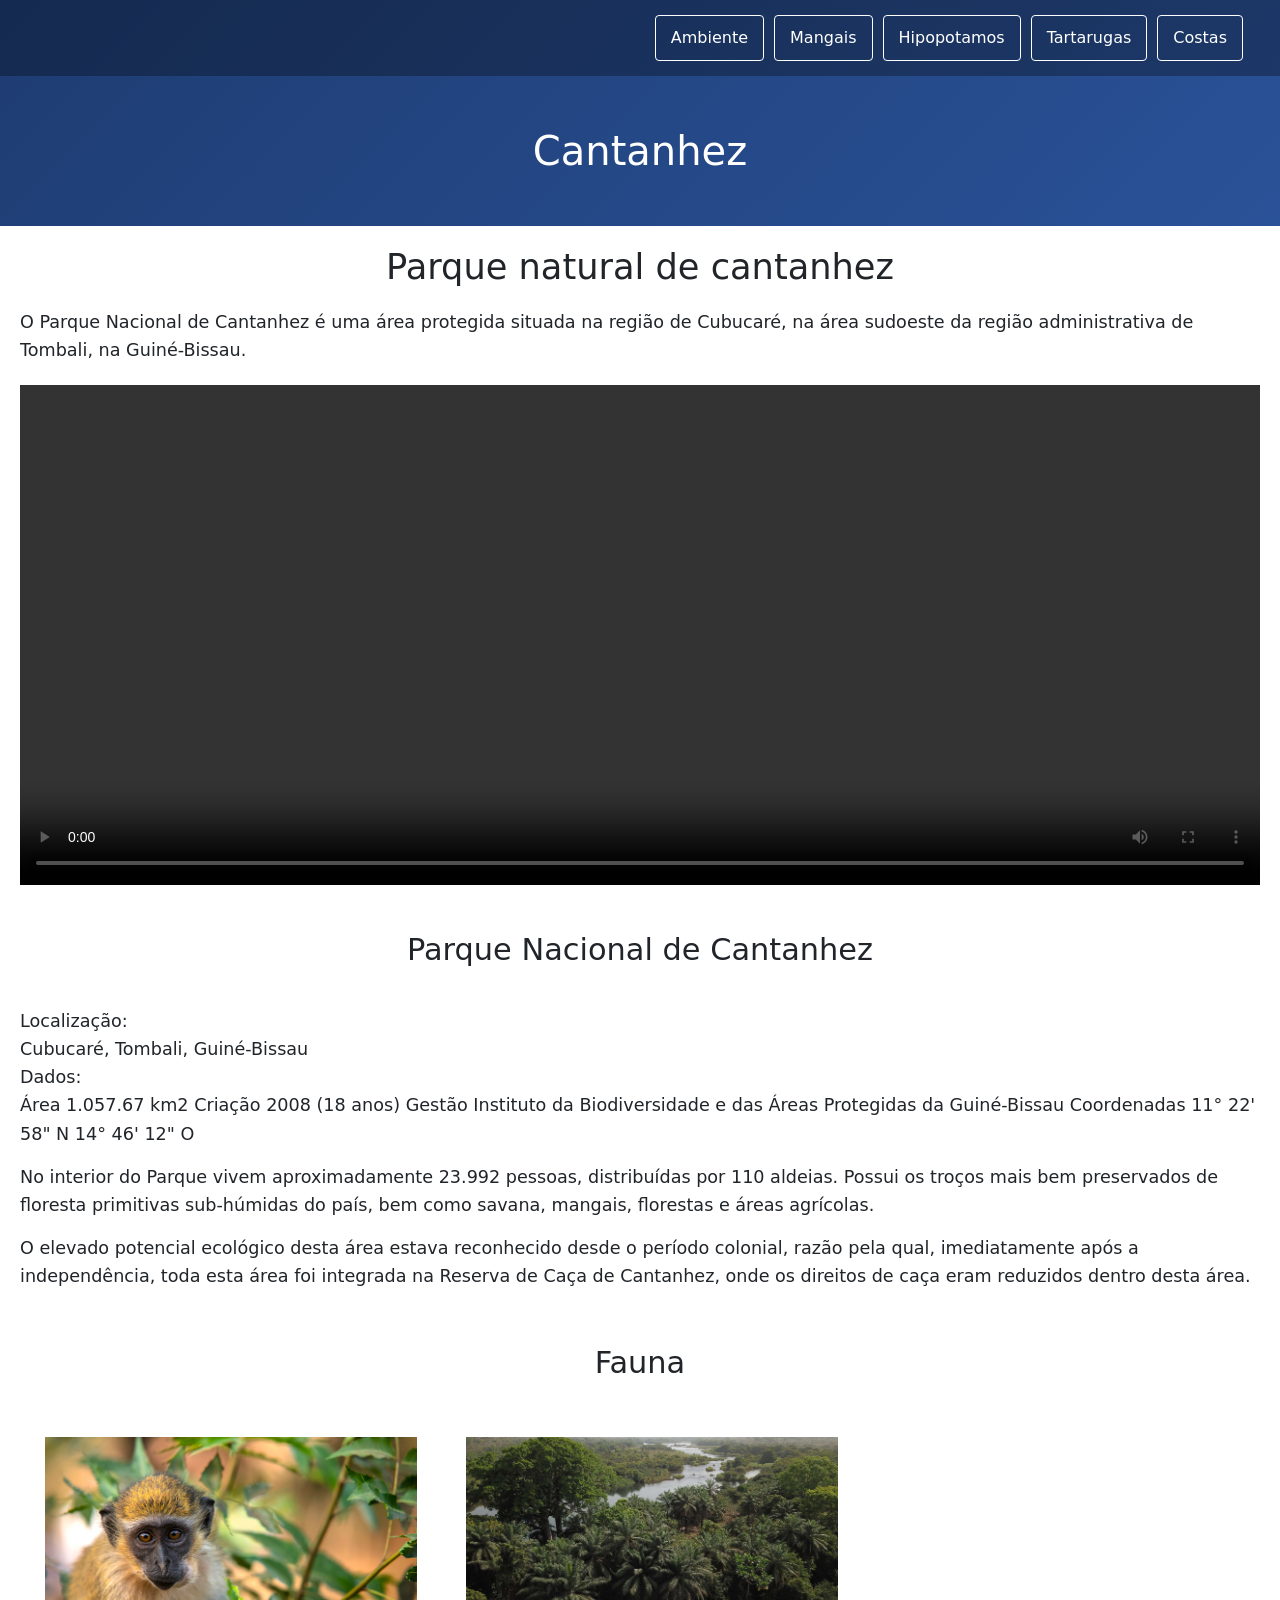
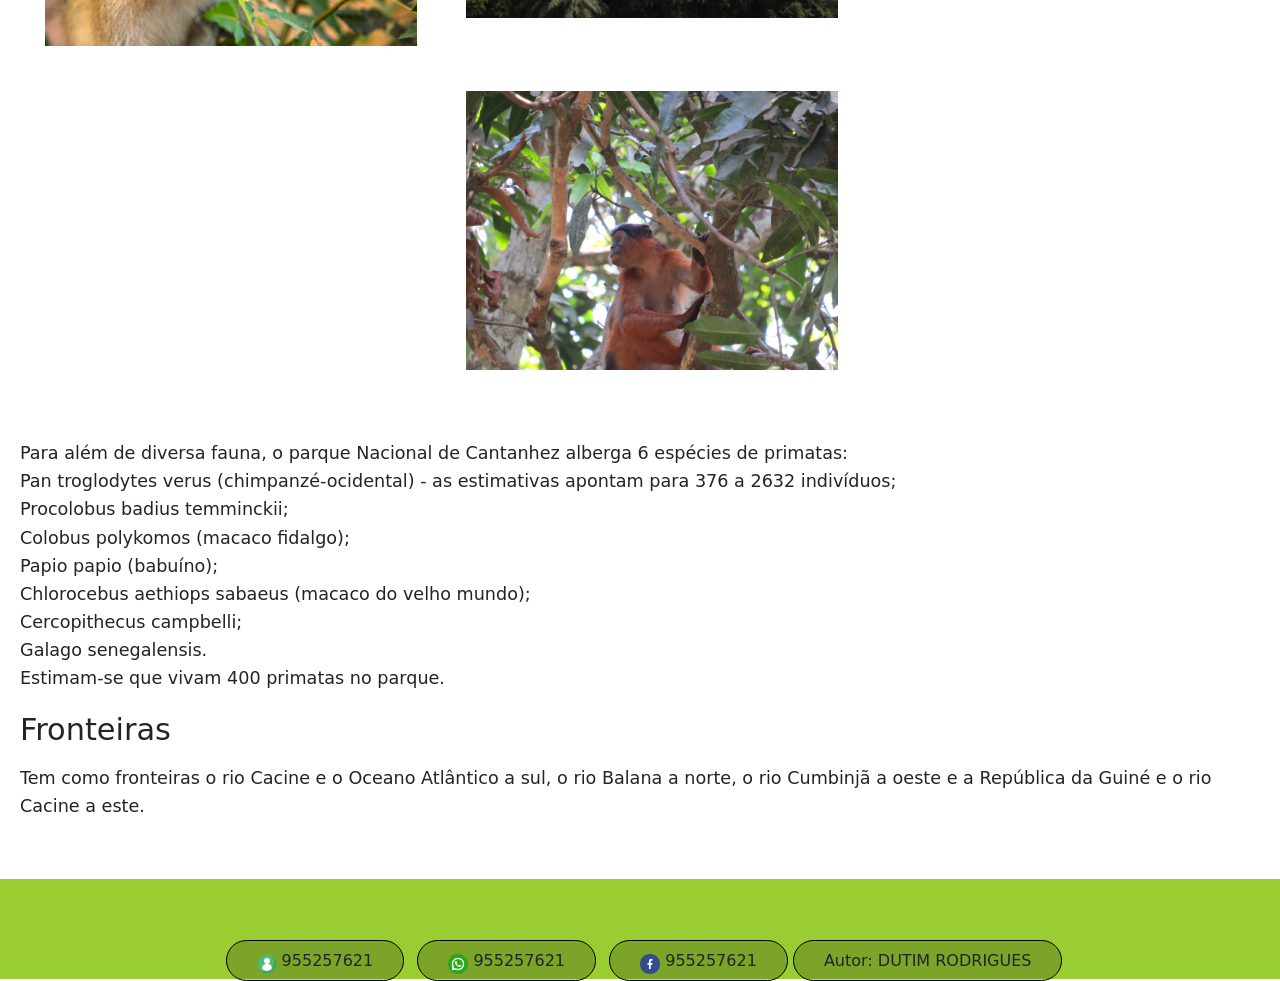
==== cantanhez.html @ fc721ebb "novo" ====
<!DOCTYPE html>
<html lang="pt-BR">
<head>
	<meta charset="utf-8">
	<meta name="viewport" content="width=device-width, initial-scale=1">
	<title>Parque Natural de Cantanhez</title>
	<link href="https://cdn.jsdelivr.net/npm/bootstrap@5.3.8/dist/css/bootstrap.min.css" rel="stylesheet" integrity="sha384-sRIl4kxILFvY47J16cr9ZwB07vP4J8+LH7qKQnuqkuIAvNWLzeN8tE5YBujZqJLB" crossorigin="anonymous">
	<link rel="stylesheet" type="text/css" href="CSS/cantanhez.css">
</head>
<body>
	<header class="top">
		<nav class="navbar navbar-expand-lg navbar-dark">
			<div class="container-fluid">
				<button class="navbar-toggler" type="button" data-bs-toggle="collapse" data-bs-target="#navbarNav" aria-controls="navbarNav" aria-expanded="false" aria-label="Toggle navigation">
					<span class="navbar-toggler-icon"></span>
				</button>
				<div class="collapse navbar-collapse" id="navbarNav">
					<ul class="navbar-nav ms-auto">
						<li class="nav-item"><a class="nav-link" href="index.html">Ambiente</a></li>
						<li class="nav-item"><a class="nav-link" href="mangais.html">Mangais</a></li>
						<li class="nav-item"><a class="nav-link" href="hipopotamo.html">Hipopotamos</a></li>
						<li class="nav-item"><a class="nav-link" href="tartaruga.html">Tartarugas</a></li>
						<li class="nav-item"><a class="nav-link" href="costas.html">Costas</a></li>
					</ul>
				</div>
			</div>
		</nav>
		<div class="header-content">
			<h2>Cantanhez</h2>
		</div>
	</header>
<div class="pri">
<h1>Parque natural de cantanhez</h1>
 <p>O Parque Nacional de Cantanhez é uma área protegida situada na região de Cubucaré, na área sudoeste da região administrativa de Tombali, na Guiné-Bissau.</p>

 <video controls autoplay width="100%" height="500px">
 	<source src="VID/flo1.mp4" type="video/mp4"> 
 </video>
</div>
<div class="du">
 <h2>Parque Nacional de Cantanhez</h2> <br>
<p>Localização:<br>
Cubucaré, Tombali,  Guiné-Bissau <br>
Dados:<br>
Área
1.057.67 km2
Criação
2008 (18 anos)
Gestão
Instituto da Biodiversidade e das Áreas Protegidas da Guiné-Bissau
Coordenadas
11° 22' 58" N 14° 46' 12" O</p>
<p>No interior do Parque vivem aproximadamente 23.992 pessoas, distribuídas por 110 aldeias.
Possui os troços mais bem preservados de floresta primitivas sub-húmidas do país, bem como savana, mangais, florestas e áreas agrícolas.</p>
<p>O elevado potencial ecológico desta área estava reconhecido desde o período colonial, razão pela qual, imediatamente após a independência, toda esta área foi integrada na Reserva de Caça de Cantanhez, onde os direitos de caça eram reduzidos dentro desta área.</p></div>

<section class="ju">
<h3>Fauna</h3>

<div class="mato">
<img src="IMG/canta1.jpg" width="400PX" height="200px"><br>
</div>

<div class="mato">
<img src="IMG/canta2.jpg" width="400PX" height="200px"><br>
</div>

<div class="mato">
<img src="IMG/canta3.jpg" width="400PX" height="200px"><br>
</div>
</section>

<section class="ota">

<p>Para além de diversa fauna, o parque Nacional de Cantanhez alberga 6 espécies de primatas:<br>
Pan troglodytes verus (chimpanzé-ocidental) - as estimativas apontam para 376 a 2632 indivíduos;<br>
Procolobus badius temminckii;<br>
Colobus polykomos (macaco fidalgo);<br>
Papio papio (babuíno);<br>
Chlorocebus aethiops sabaeus (macaco do velho mundo);<br>
Cercopithecus campbelli;<br>
Galago senegalensis. <br>
Estimam-se que vivam 400 primatas no parque.</p>
<h4>Fronteiras</h4>
<p>Tem como fronteiras o rio Cacine e o Oceano Atlântico a sul, o rio Balana a norte, o rio Cumbinjã a oeste e a República da Guiné e o rio Cacine a este.</p><br></section>

<section class="bot">
	<footer>			
		<a><img src="IMG/contato.png" width="20px" height="20px"> 955257621</a>
		<a><img src="IMG/whatsapp.png" width="20px" height="20px"> 955257621</a>
		<a><img src="IMG/facebook.png" width="20px" height="20px"> 955257621</a>
		<span>Autor: DUTIM RODRIGUES</span>
	</footer> 
</section>
	


















</body>
</html>
---- CSS/cantanhez.css ----
* {
	box-sizing: border-box;
}

html, body {
	margin: 0;
	padding: 0;
	width: 100%;
}

.top {
	background: linear-gradient(135deg, #1e3c72 0%, #2a5298 100%);
	color: white;
	padding: 0;
}

.navbar {
	background-color: rgba(0, 0, 0, 0.3) !important;
	padding: 10px 20px;
}

.nav-link {
	color: white !important;
	border: 1px solid white;
	padding: 10px 15px !important;
	margin: 5px;
	border-radius: 4px;
	transition: all 0.3s ease;
}

.nav-link:hover {
	background-color: white;
	color: #1e3c72 !important;
}

.header-content {
	display: flex;
	align-items: center;
	justify-content: center;
	padding: 40px 20px;
	text-align: center;
	min-height: 150px;
}

.header-content h2 {
	margin: 0;
	font-size: clamp(1.5rem, 5vw, 2.5rem);
}
 
.pri {
	padding: 20px;
}

.pri h1 {
	text-align: center;
	font-size: clamp(1.5rem, 5vw, 2.2rem);
	margin-bottom: 20px;
}

.pri p {
	font-size: clamp(0.9rem, 3vw, 1.1rem);
	line-height: 1.6;
	margin-bottom: 20px;
}

.pri video {
	width: 100%;
	height: auto;
	max-height: 500px;
}

.du {
	padding: 20px;
}

.du h2 {
	text-align: center;
	font-size: clamp(1.3rem, 4vw, 1.9rem);
	margin-bottom: 15px;
}

.du p {
	font-size: clamp(0.9rem, 3vw, 1.1rem);
	line-height: 1.6;
	margin-bottom: 15px;
}

.ju {
	padding: 20px;
	clear: both;
}

.ju h3 {
	font-size: clamp(1.3rem, 4vw, 1.9rem);
	text-align: center;
	margin-bottom: 30px;
}

.mato {
	width: 100%;
	margin-bottom: 20px;
}

.mato img {
	width: 100%;
	height: auto;
	display: block;
}

@media (min-width: 576px) {
	.mato {
		width: 48%;
		float: left;
		margin: 2%;
	}
}

@media (min-width: 992px) {
	.mato {
		width: 30%;
		float: left;
		margin: 2%;
	}
}
.ota {
	padding: 20px;
	clear: both;
}

.ota p {
	font-size: clamp(0.9rem, 3vw, 1.1rem);
	line-height: 1.6;
	margin-bottom: 15px;
}

.ota h4 {
	font-size: clamp(1.3rem, 4vw, 1.9rem);
	margin: 20px 0 15px 0;
}
.bot a{
	border: 1px solid black;
	background: rgba(0, 0, 0, 0.2);
	padding: 10px 30px;
	border-radius: 40px;
	margin-left: 8px;
}

.bot span{
	border: 1px solid black;
	background: rgba(0, 0, 0, 0.2);
	padding: 10px 30px;
	border-radius: 40px;
}

.bot img{
	margin-bottom: -5px;
}
.bot {
	background: yellowgreen;
	height: 100px;
	padding-top: 70px;
	text-align: center;
}
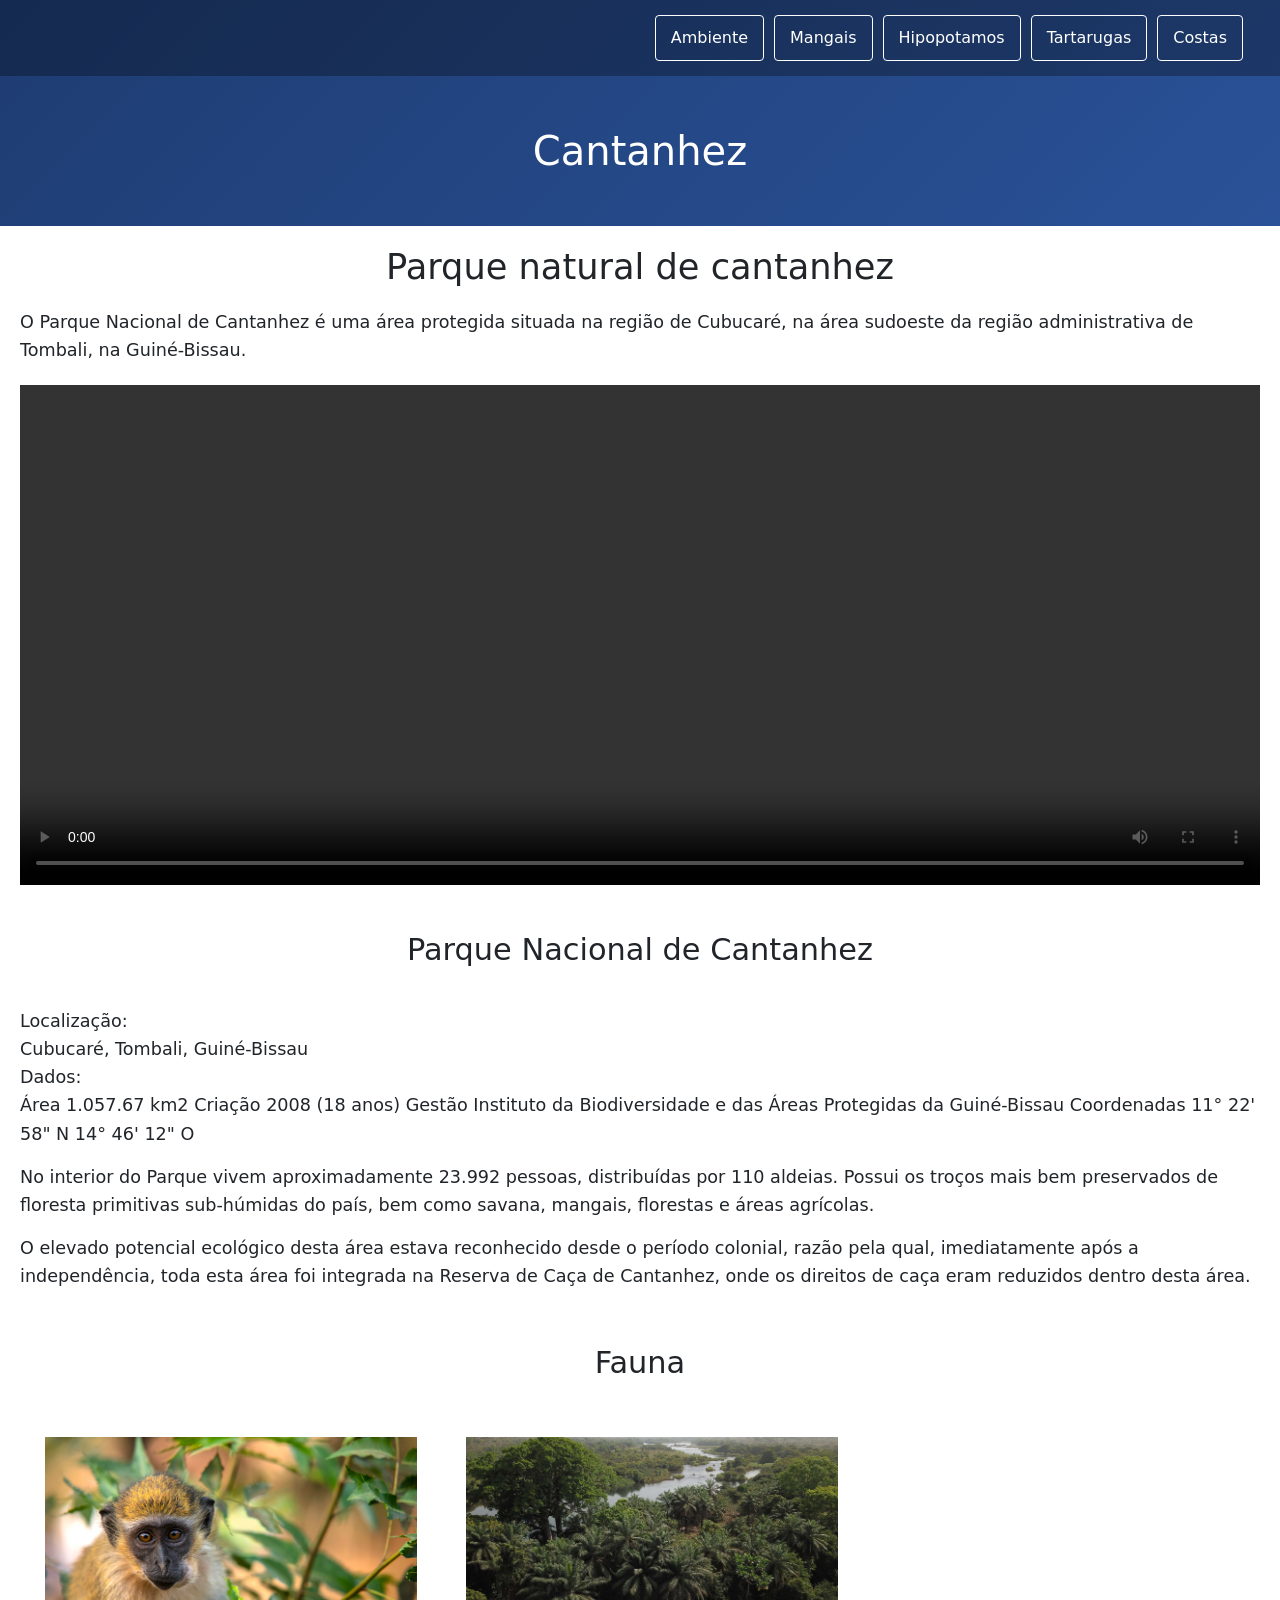
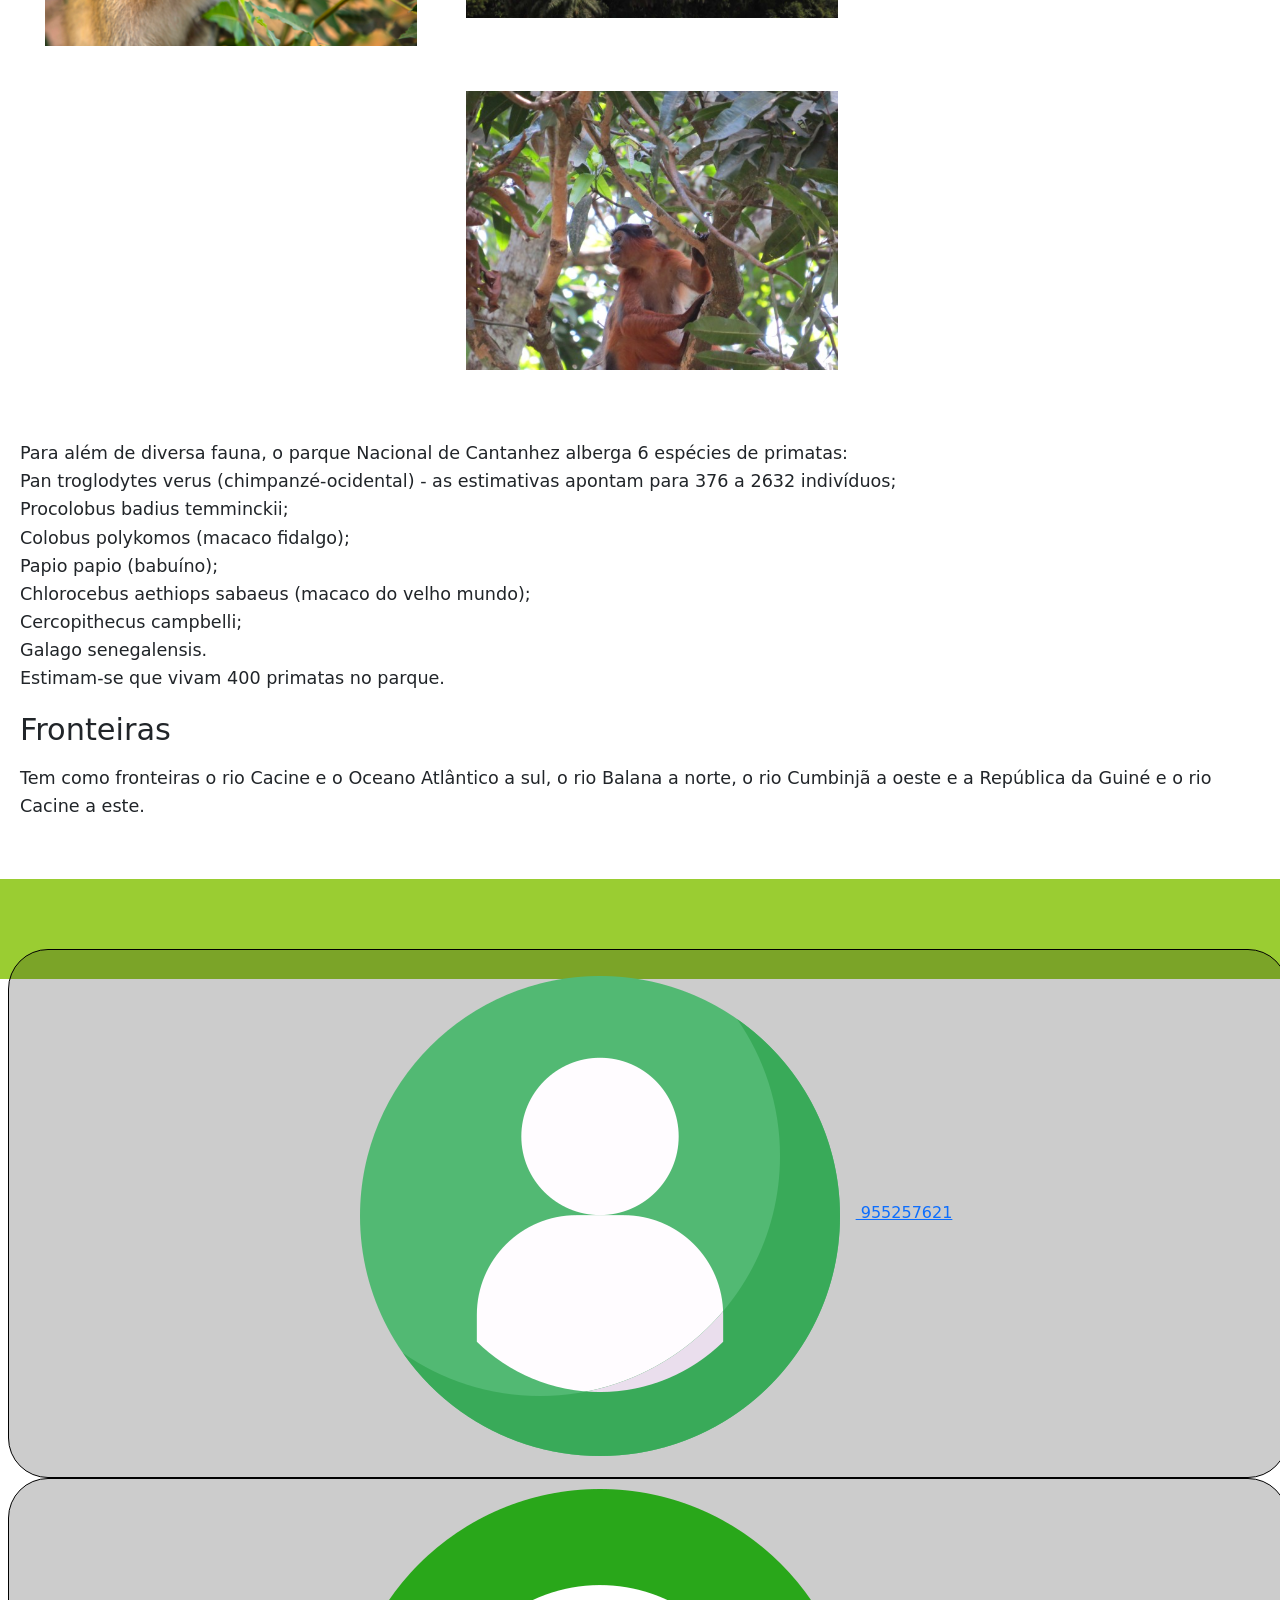
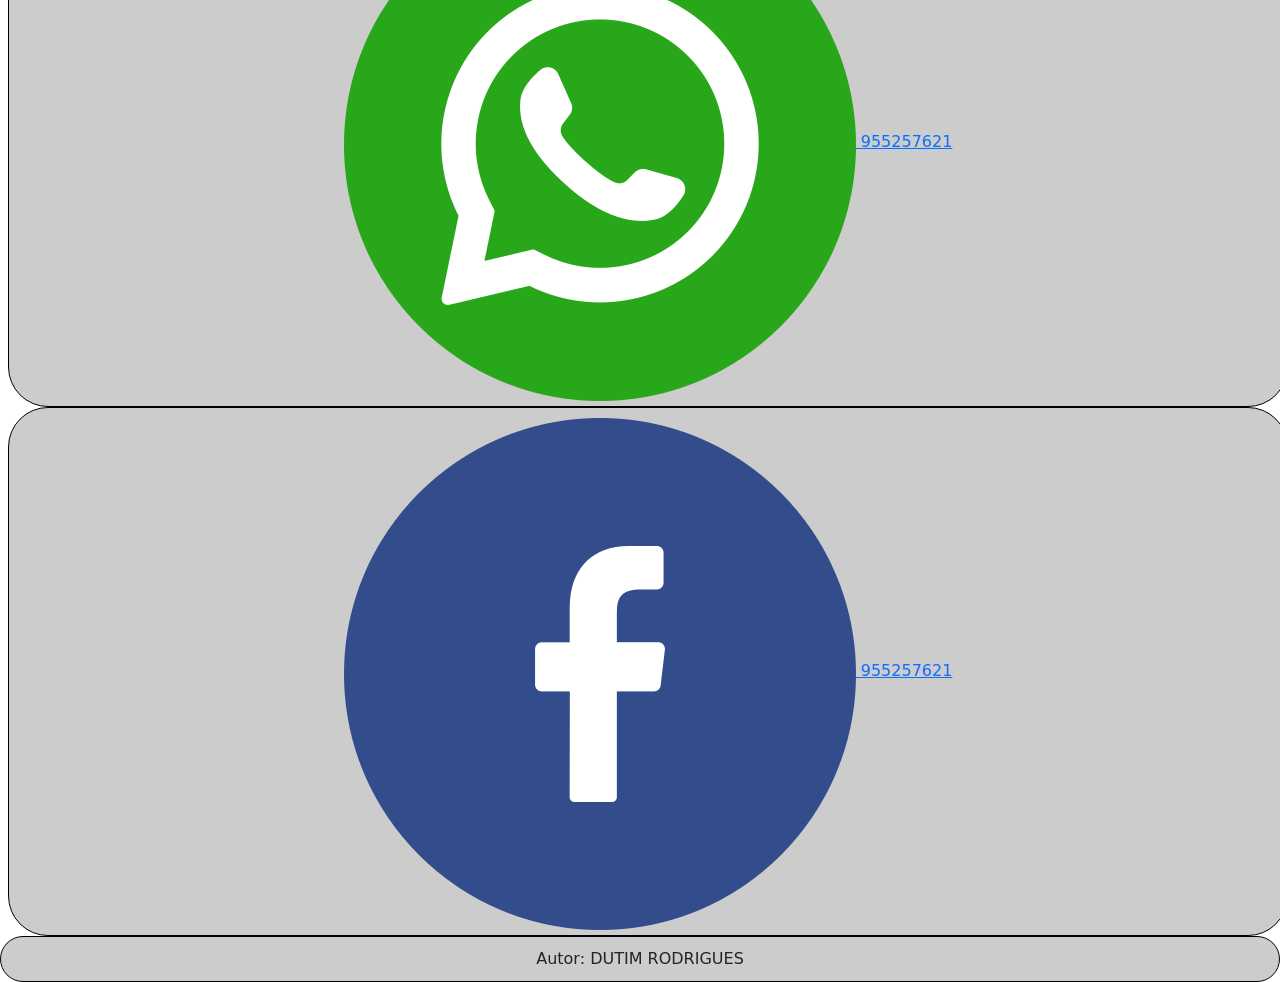
==== commit 681a1c2a: "bom" ====
--- a/cantanhez.html
+++ b/cantanhez.html
@@ -85,12 +85,22 @@
 <p>Tem como fronteiras o rio Cacine e o Oceano Atlântico a sul, o rio Balana a norte, o rio Cumbinjã a oeste e a República da Guiné e o rio Cacine a este.</p><br></section>
 
 <section class="bot">
-	<footer>			
-		<a><img src="IMG/contato.png" width="20px" height="20px"> 955257621</a>
-		<a><img src="IMG/whatsapp.png" width="20px" height="20px"> 955257621</a>
-		<a><img src="IMG/facebook.png" width="20px" height="20px"> 955257621</a>
-		<span>Autor: DUTIM RODRIGUES</span>
-	</footer> 
+	<footer class="bottom-footer">
+		<div class="container-fluid">
+			<div class="row text-center">
+				<a href="tel:955257621" class="contact-link">
+					<img src="IMG/contato.png" alt="Telefone" class="contact-icon"> 955257621
+				</a>
+				<a href="https://wa.me/955257621" target="_blank" class="contact-link">
+					<img src="IMG/whatsapp.png" alt="WhatsApp" class="contact-icon"> 955257621
+				</a>
+				<a href="#" class="contact-link">
+					<img src="IMG/facebook.png" alt="Facebook" class="contact-icon"> 955257621
+				</a>
+				<span class="author-credit">Autor: DUTIM RODRIGUES</span>
+			</div>
+		</div>
+	</footer>
 </section>
 	
 
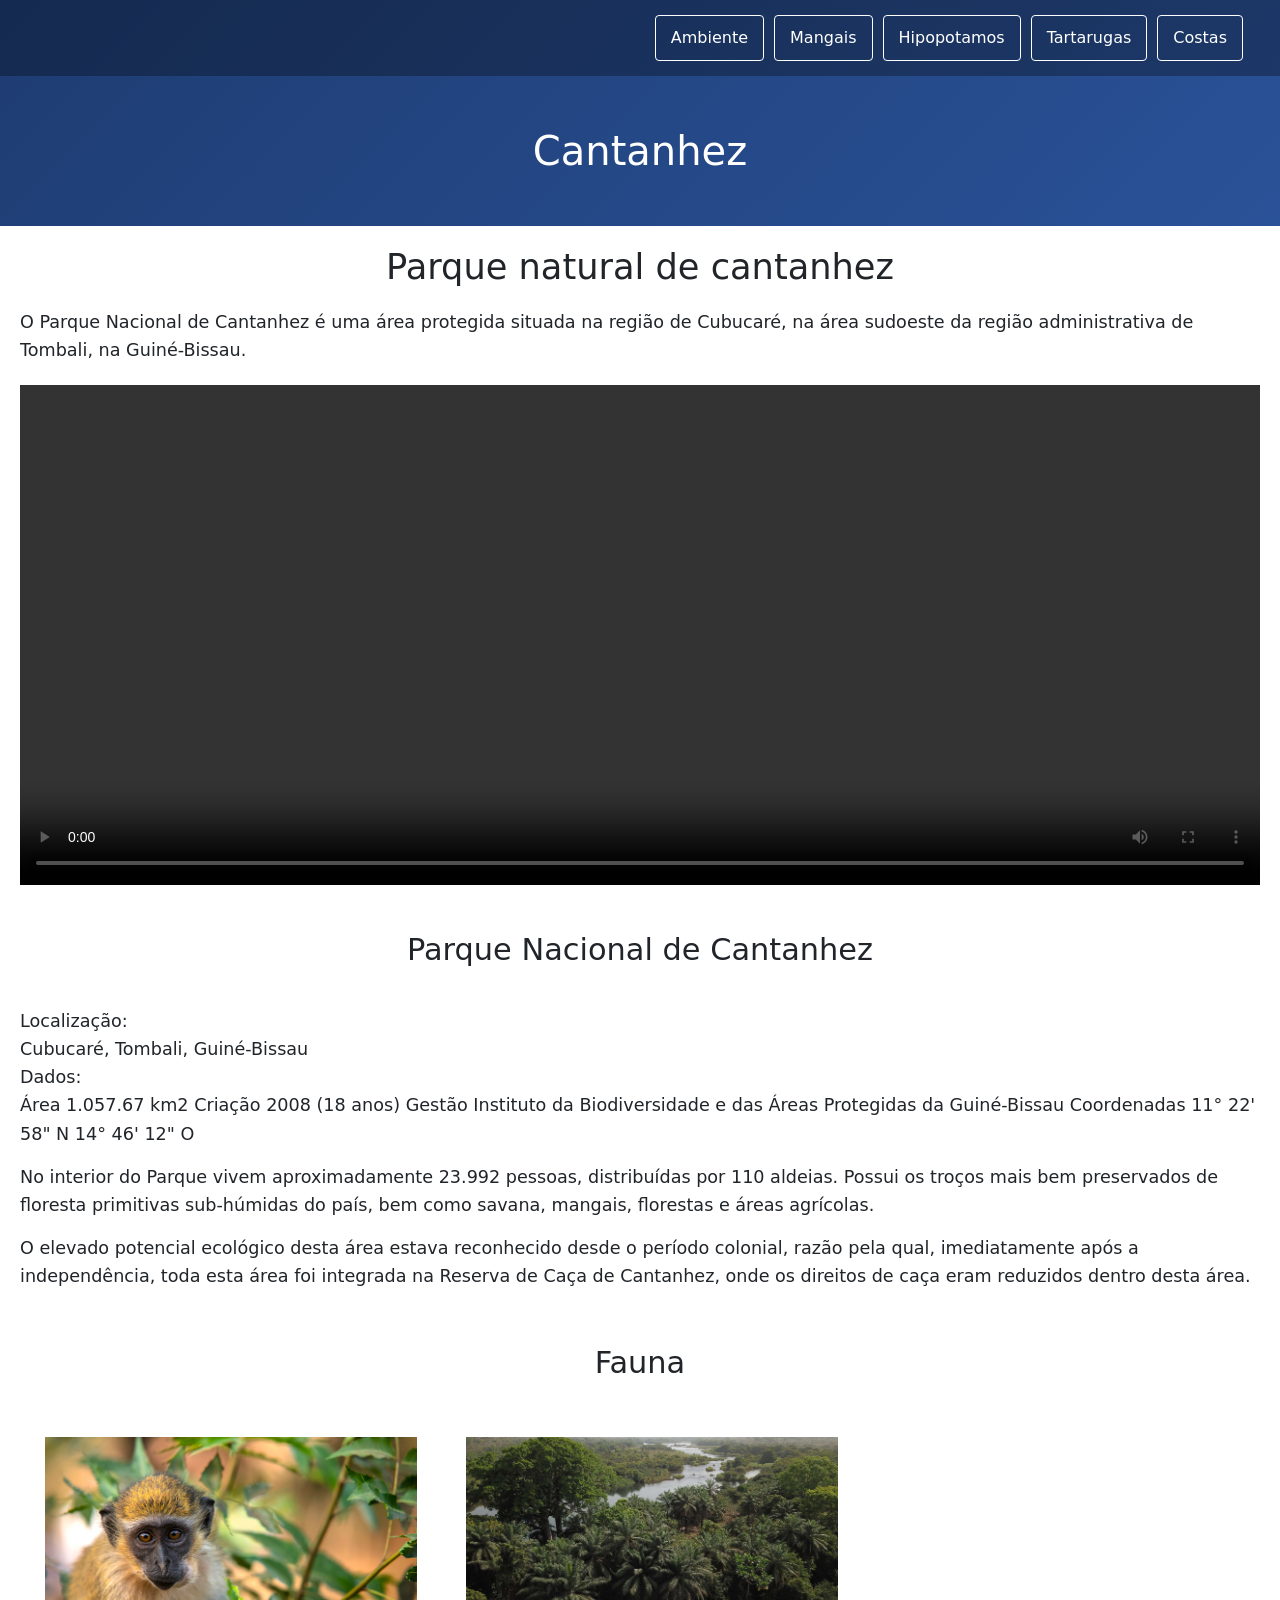
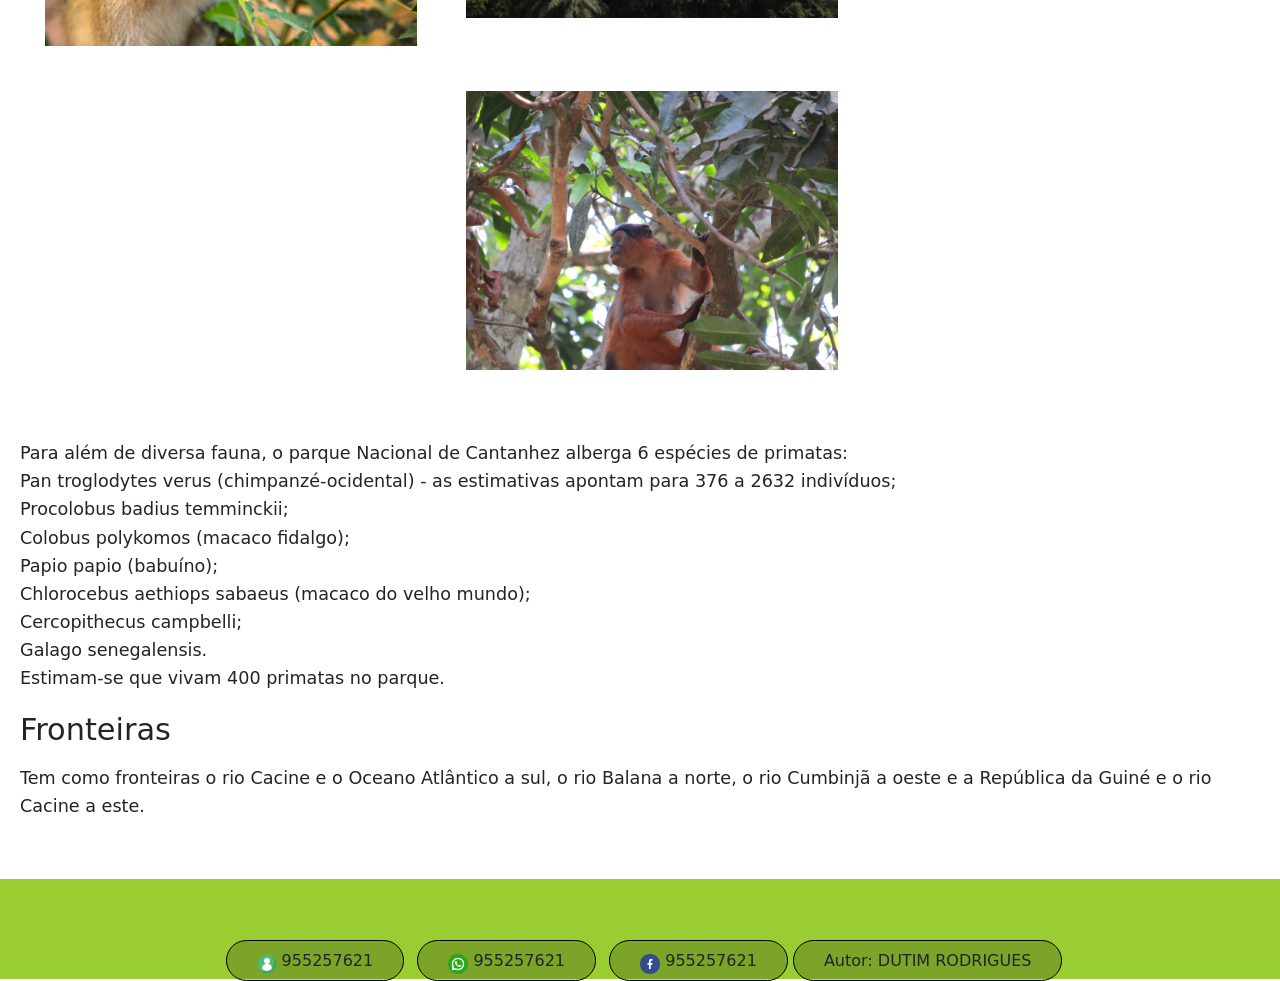
==== commit d9046f01: "hggh" ====
--- a/cantanhez.html
+++ b/cantanhez.html
@@ -85,22 +85,12 @@
 <p>Tem como fronteiras o rio Cacine e o Oceano Atlântico a sul, o rio Balana a norte, o rio Cumbinjã a oeste e a República da Guiné e o rio Cacine a este.</p><br></section>
 
 <section class="bot">
-	<footer class="bottom-footer">
-		<div class="container-fluid">
-			<div class="row text-center">
-				<a href="tel:955257621" class="contact-link">
-					<img src="IMG/contato.png" alt="Telefone" class="contact-icon"> 955257621
-				</a>
-				<a href="https://wa.me/955257621" target="_blank" class="contact-link">
-					<img src="IMG/whatsapp.png" alt="WhatsApp" class="contact-icon"> 955257621
-				</a>
-				<a href="#" class="contact-link">
-					<img src="IMG/facebook.png" alt="Facebook" class="contact-icon"> 955257621
-				</a>
-				<span class="author-credit">Autor: DUTIM RODRIGUES</span>
-			</div>
-		</div>
-	</footer>
+	<footer >			
+		<a><img src="IMG/contato.png" width="20px" height="20px"> 955257621</a>
+		<a><img src="IMG/whatsapp.png" width="20px" height="20px"> 955257621</a>
+		<a><img src="IMG/facebook.png" width="20px" height="20px"> 955257621</a>
+		<span>Autor: DUTIM RODRIGUES</span>
+	</footer> 
 </section>
 	
 
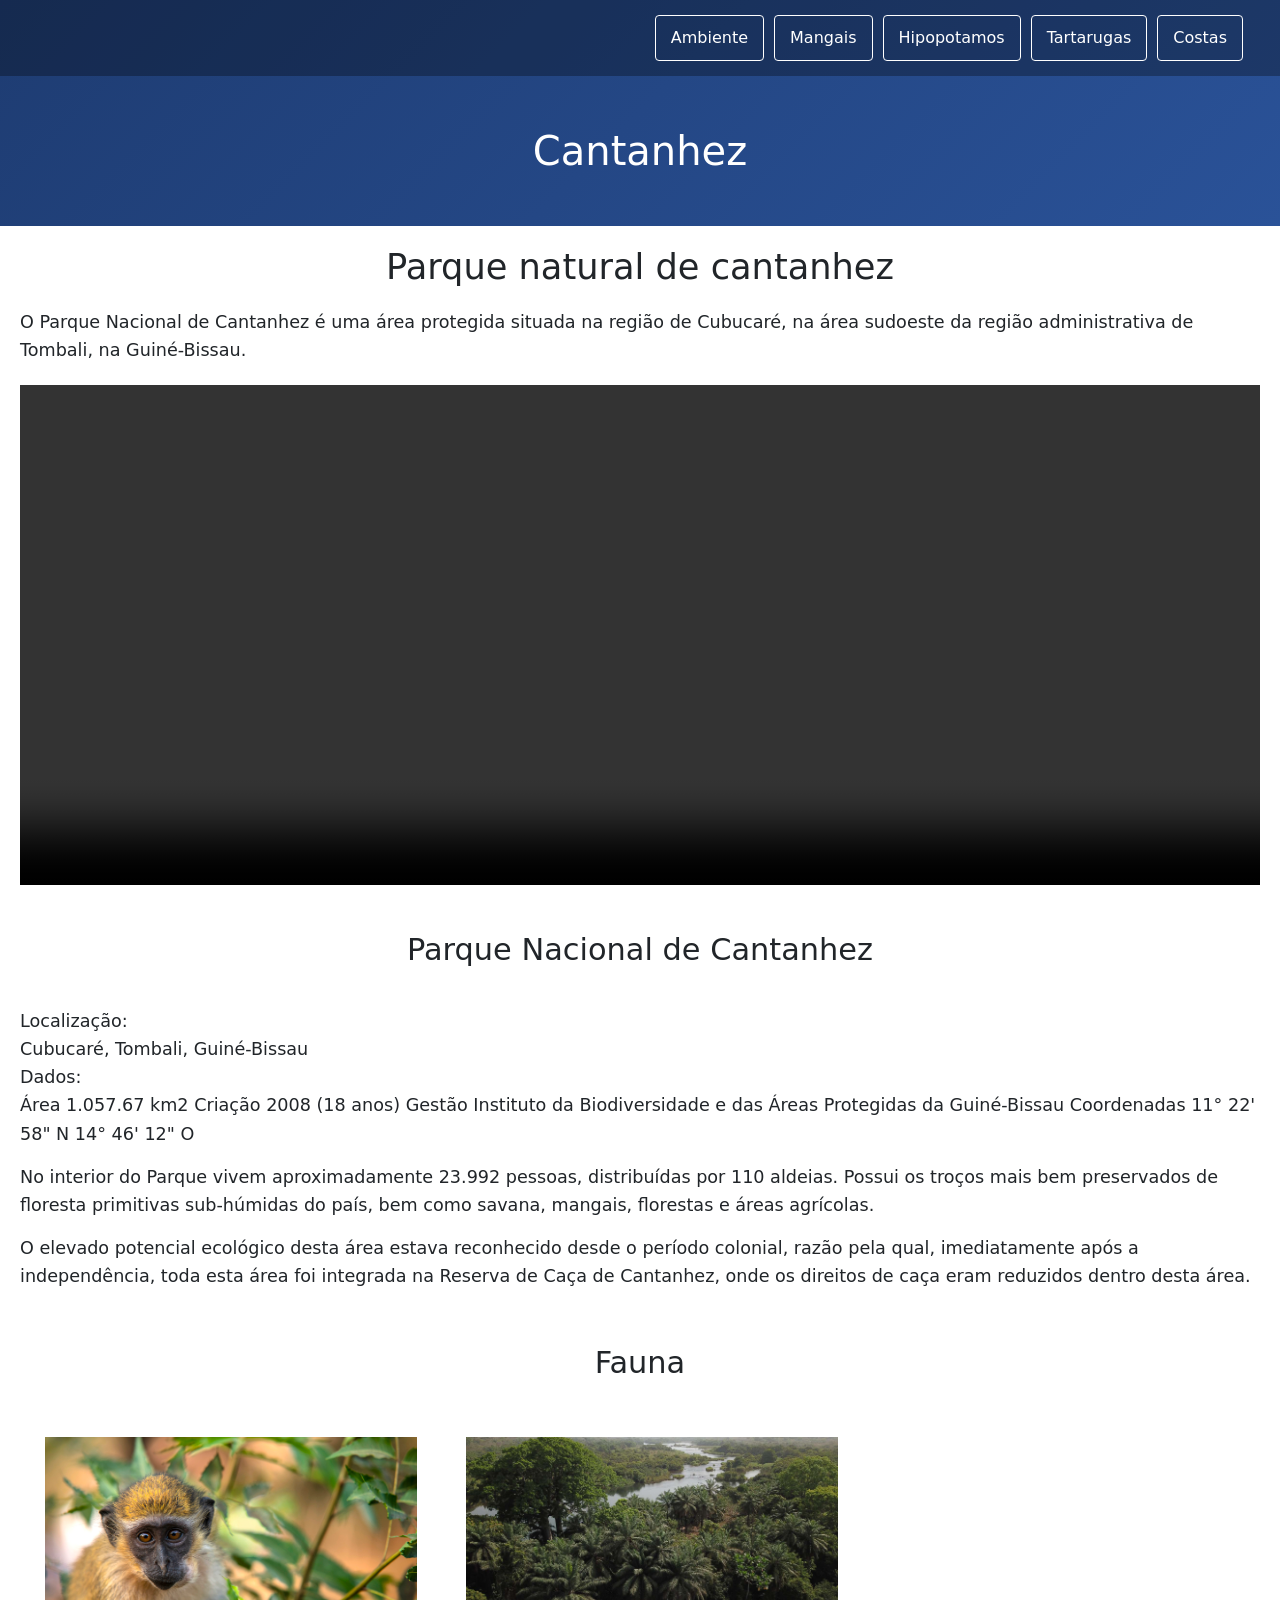
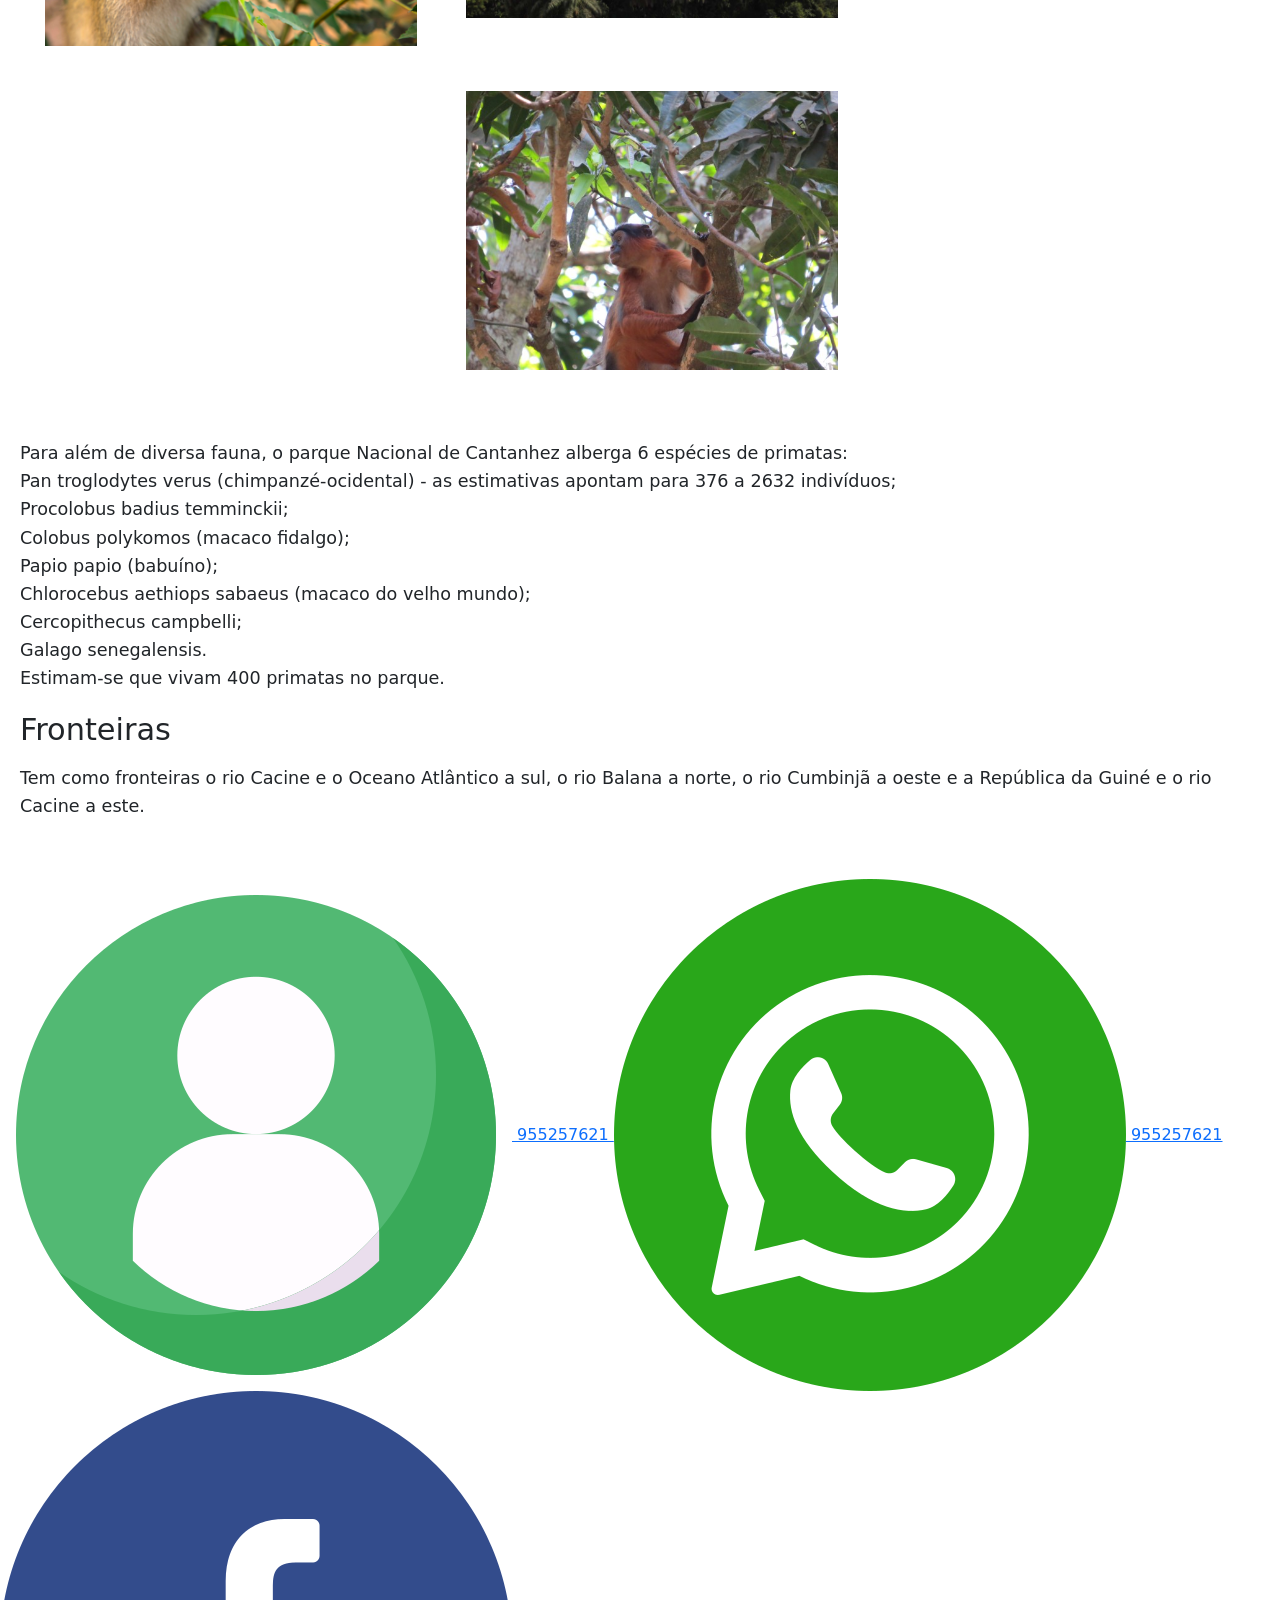
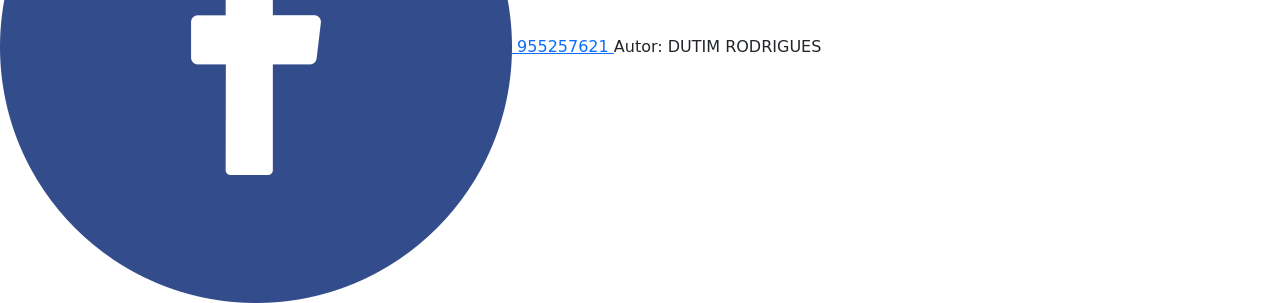
==== commit 5381dddc: "jhkk" ====
--- a/cantanhez.html
+++ b/cantanhez.html
@@ -84,14 +84,22 @@
 <h4>Fronteiras</h4>
 <p>Tem como fronteiras o rio Cacine e o Oceano Atlântico a sul, o rio Balana a norte, o rio Cumbinjã a oeste e a República da Guiné e o rio Cacine a este.</p><br></section>
 
-<section class="bot">
-	<footer >			
-		<a><img src="IMG/contato.png" width="20px" height="20px"> 955257621</a>
-		<a><img src="IMG/whatsapp.png" width="20px" height="20px"> 955257621</a>
-		<a><img src="IMG/facebook.png" width="20px" height="20px"> 955257621</a>
-		<span>Autor: DUTIM RODRIGUES</span>
-	</footer> 
+<section class="su">
+	<footer>
+		<a href="tel:955257621" class="contact-link">
+			<img src="IMG/contato.png" alt="Telefone" class="contact-icon"> 955257621
+		</a>
+		<a href="https://wa.me/955257621" target="_blank" class="contact-link">
+			<img src="IMG/whatsapp.png" alt="WhatsApp" class="contact-icon"> 955257621
+		</a>
+		<a href="#" class="contact-link">
+			<img src="IMG/facebook.png" alt="Facebook" class="contact-icon"> 955257621
+		</a>
+		<span class="author-credit">Autor: DUTIM RODRIGUES</span>
+	</footer>
 </section>
+
+<script src="https://cdn.jsdelivr.net/npm/bootstrap@5.3.8/dist/js/bootstrap.bundle.min.js" integrity="sha384-FKyoEForCGlyvwx9Hj09JcYn3nv7wiPVlz7YYwJrWVcXK/BmnVDxM+D2scQbITxI" crossorigin="anonymous"></script>
 	
 
 
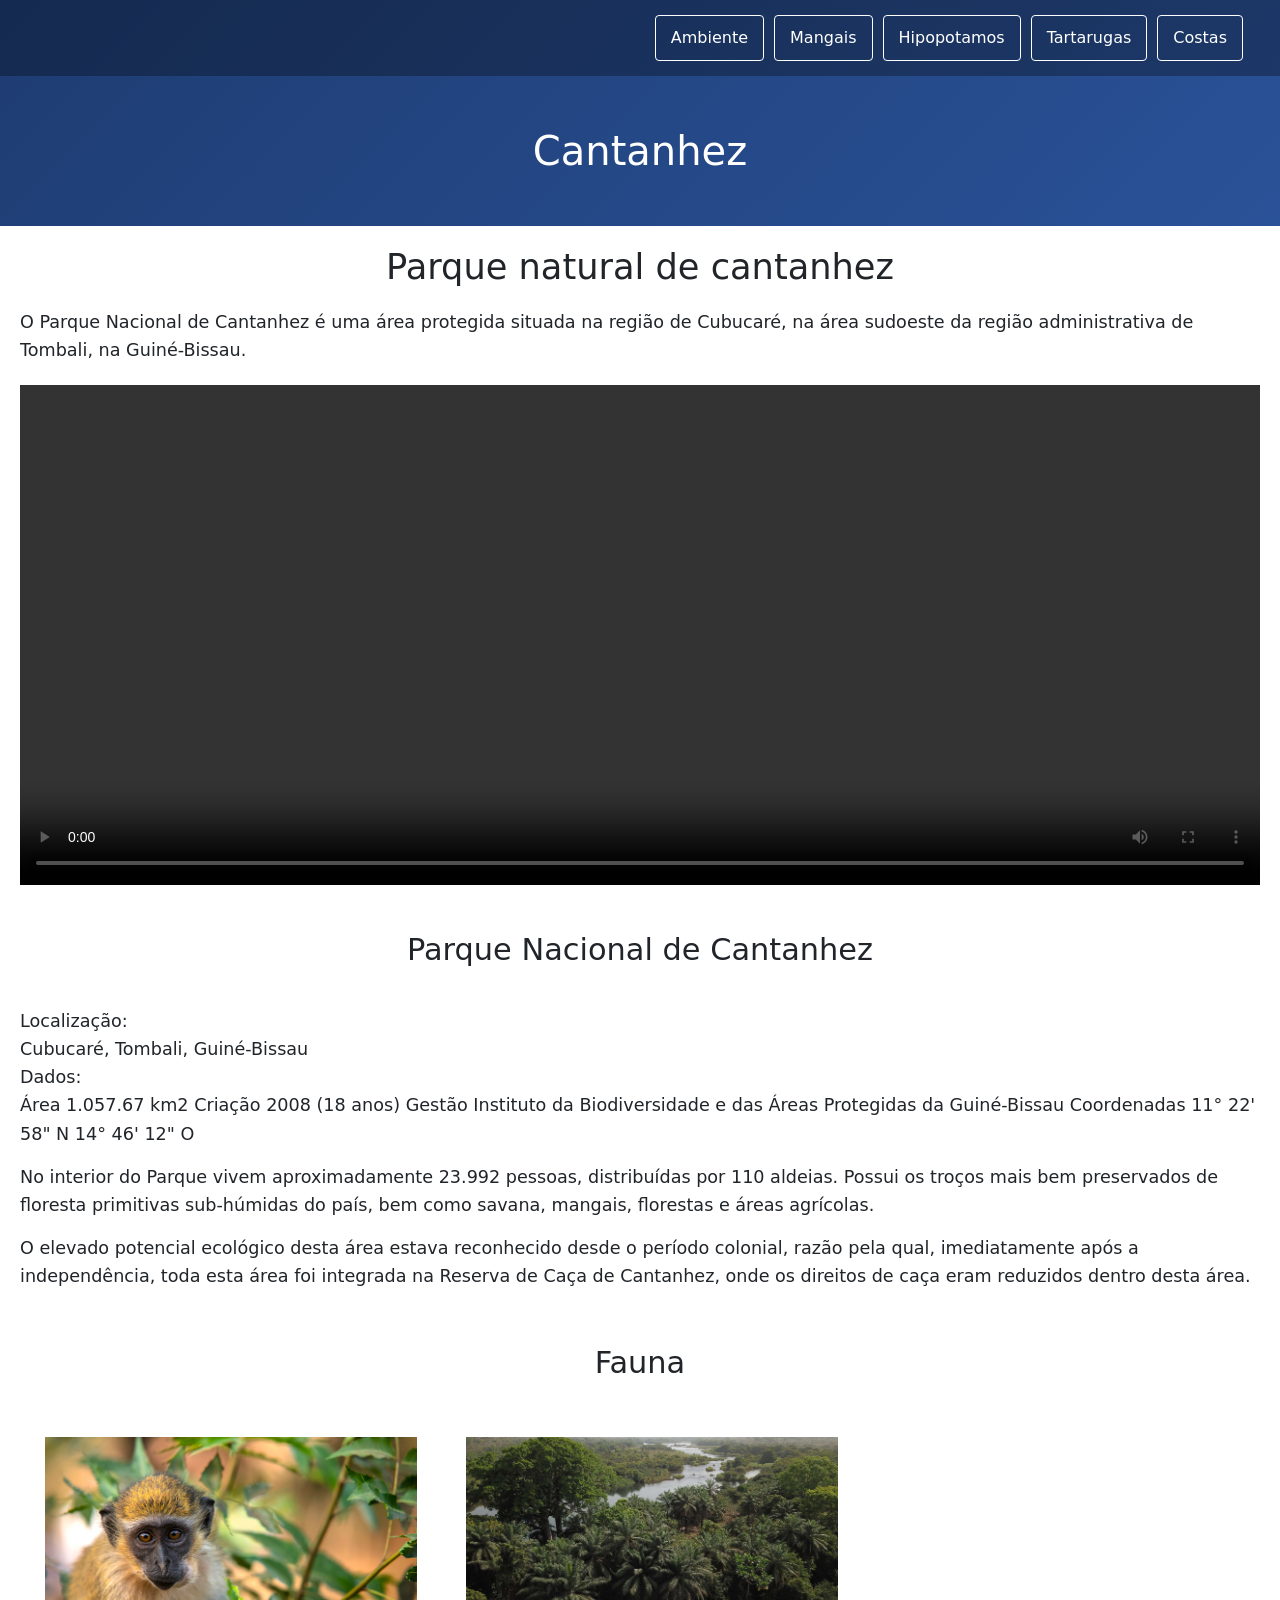
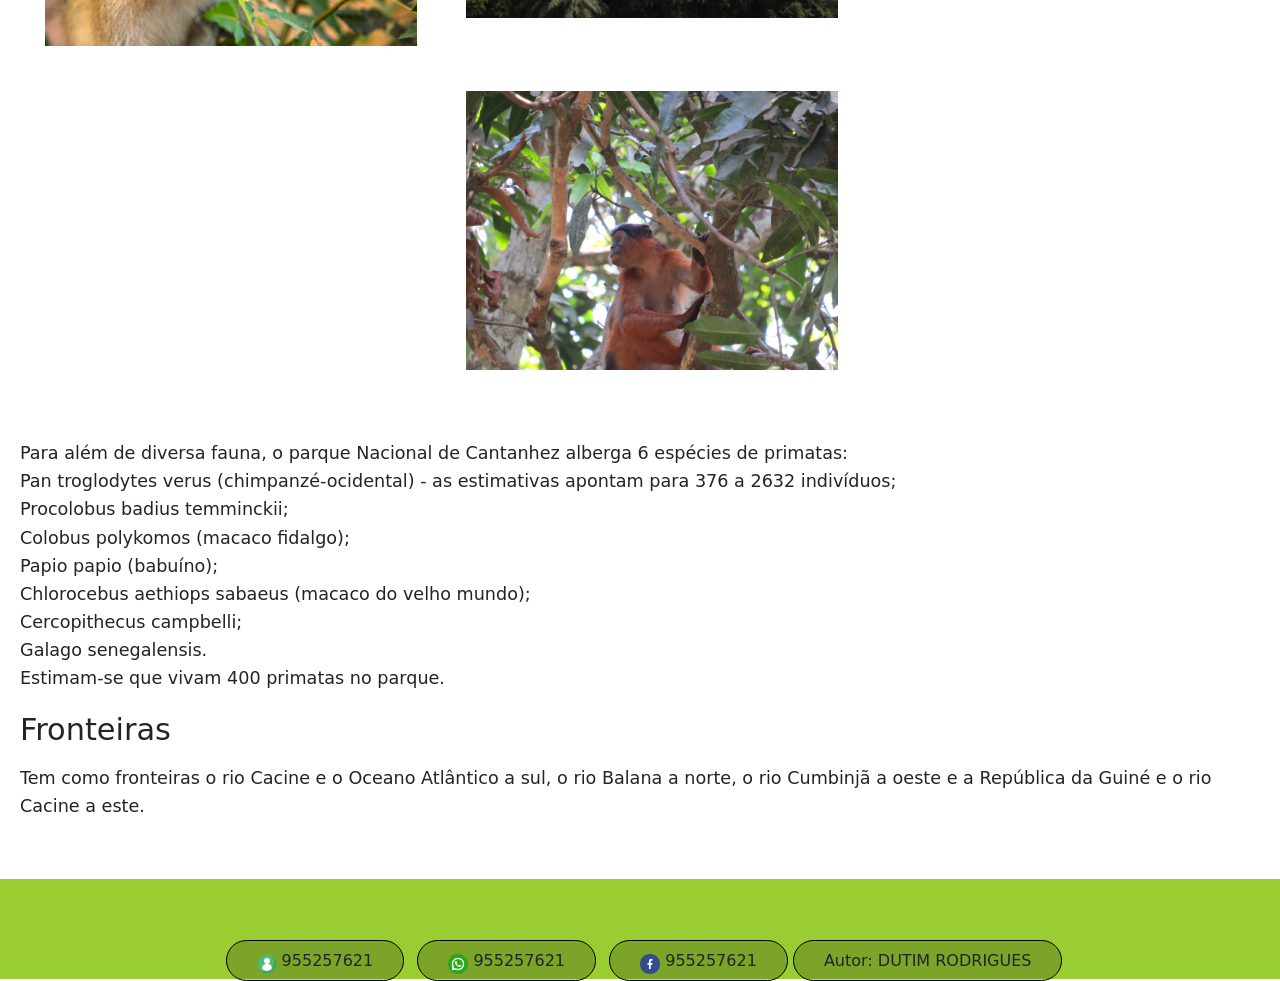
==== commit 602623ce: "asdk" ====
--- a/cantanhez.html
+++ b/cantanhez.html
@@ -84,22 +84,14 @@
 <h4>Fronteiras</h4>
 <p>Tem como fronteiras o rio Cacine e o Oceano Atlântico a sul, o rio Balana a norte, o rio Cumbinjã a oeste e a República da Guiné e o rio Cacine a este.</p><br></section>
 
-<section class="su">
-	<footer>
-		<a href="tel:955257621" class="contact-link">
-			<img src="IMG/contato.png" alt="Telefone" class="contact-icon"> 955257621
-		</a>
-		<a href="https://wa.me/955257621" target="_blank" class="contact-link">
-			<img src="IMG/whatsapp.png" alt="WhatsApp" class="contact-icon"> 955257621
-		</a>
-		<a href="#" class="contact-link">
-			<img src="IMG/facebook.png" alt="Facebook" class="contact-icon"> 955257621
-		</a>
-		<span class="author-credit">Autor: DUTIM RODRIGUES</span>
-	</footer>
+<section class="bot">
+	<footer >			
+		<a><img src="IMG/contato.png" width="20px" height="20px"> 955257621</a>
+		<a><img src="IMG/whatsapp.png" width="20px" height="20px"> 955257621</a>
+		<a><img src="IMG/facebook.png" width="20px" height="20px"> 955257621</a>
+		<span>Autor: DUTIM RODRIGUES</span>
+	</footer> 
 </section>
-
-<script src="https://cdn.jsdelivr.net/npm/bootstrap@5.3.8/dist/js/bootstrap.bundle.min.js" integrity="sha384-FKyoEForCGlyvwx9Hj09JcYn3nv7wiPVlz7YYwJrWVcXK/BmnVDxM+D2scQbITxI" crossorigin="anonymous"></script>
 	
 
 
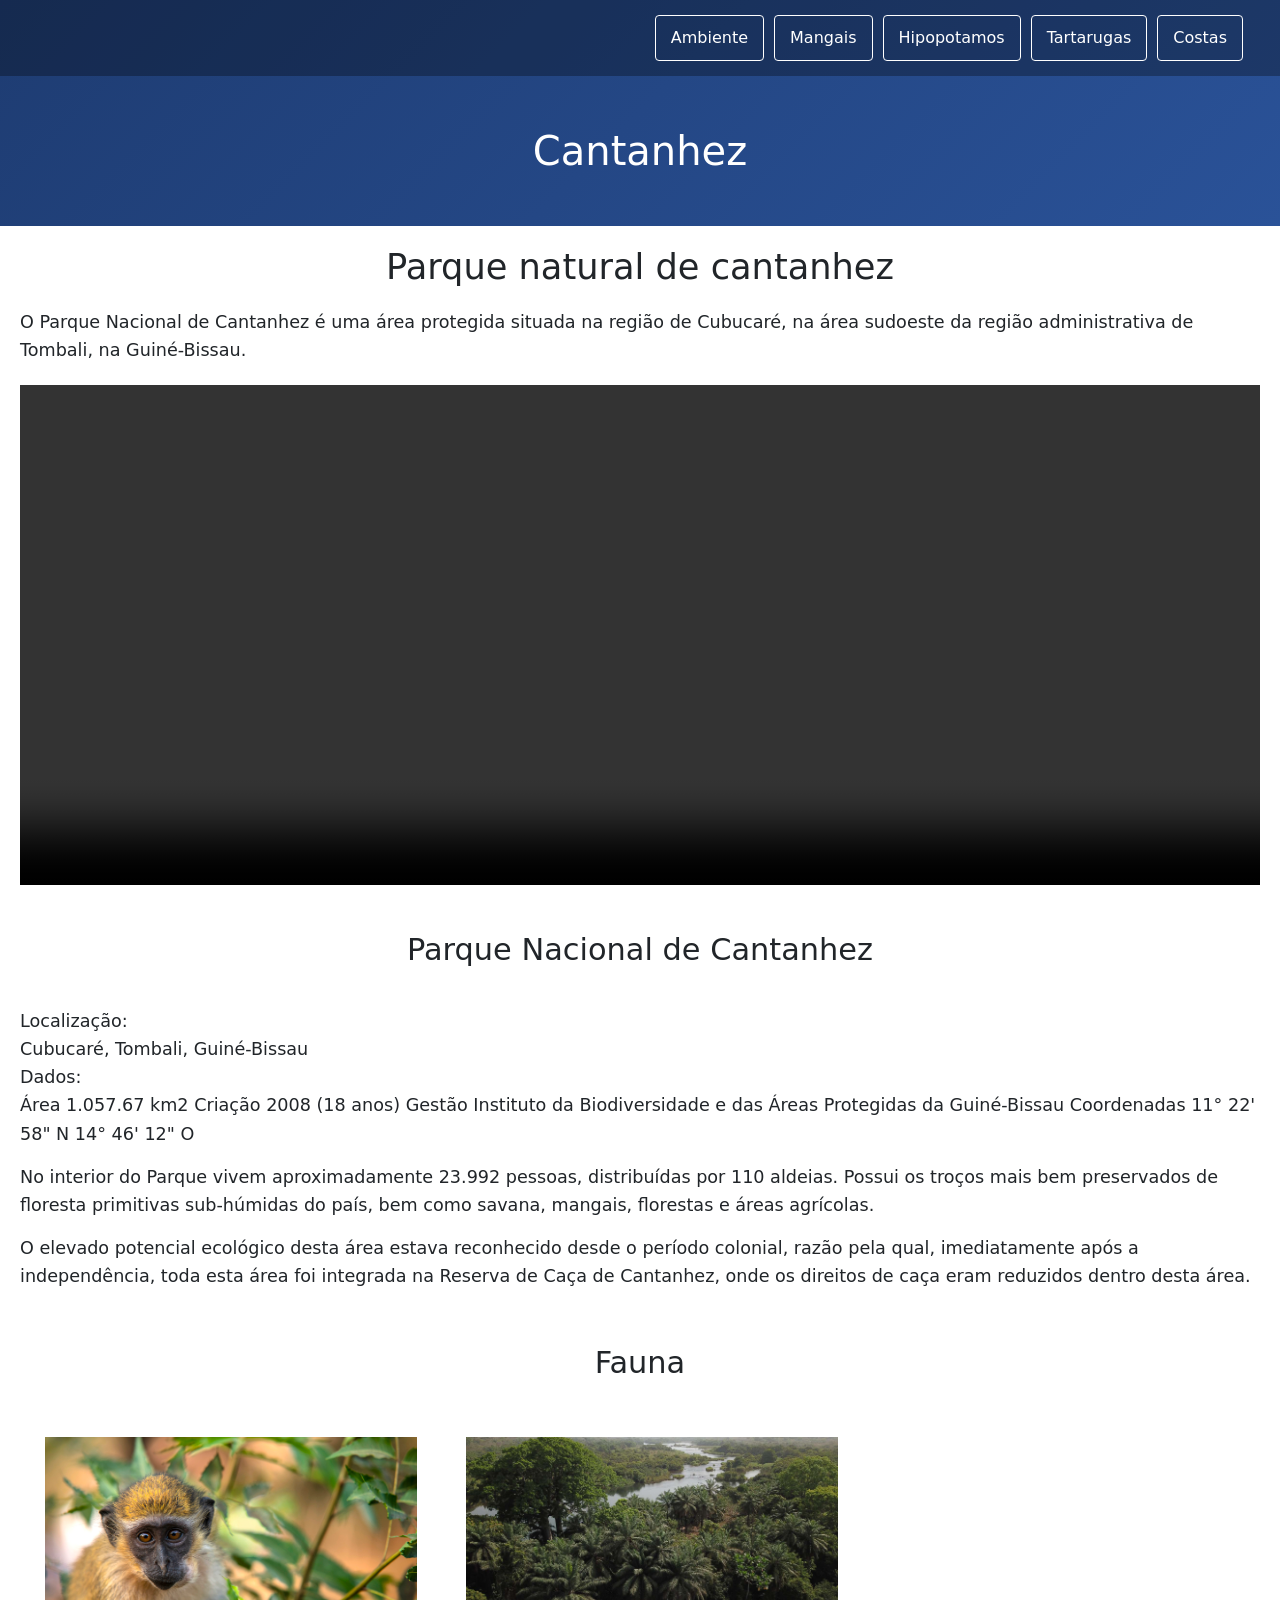
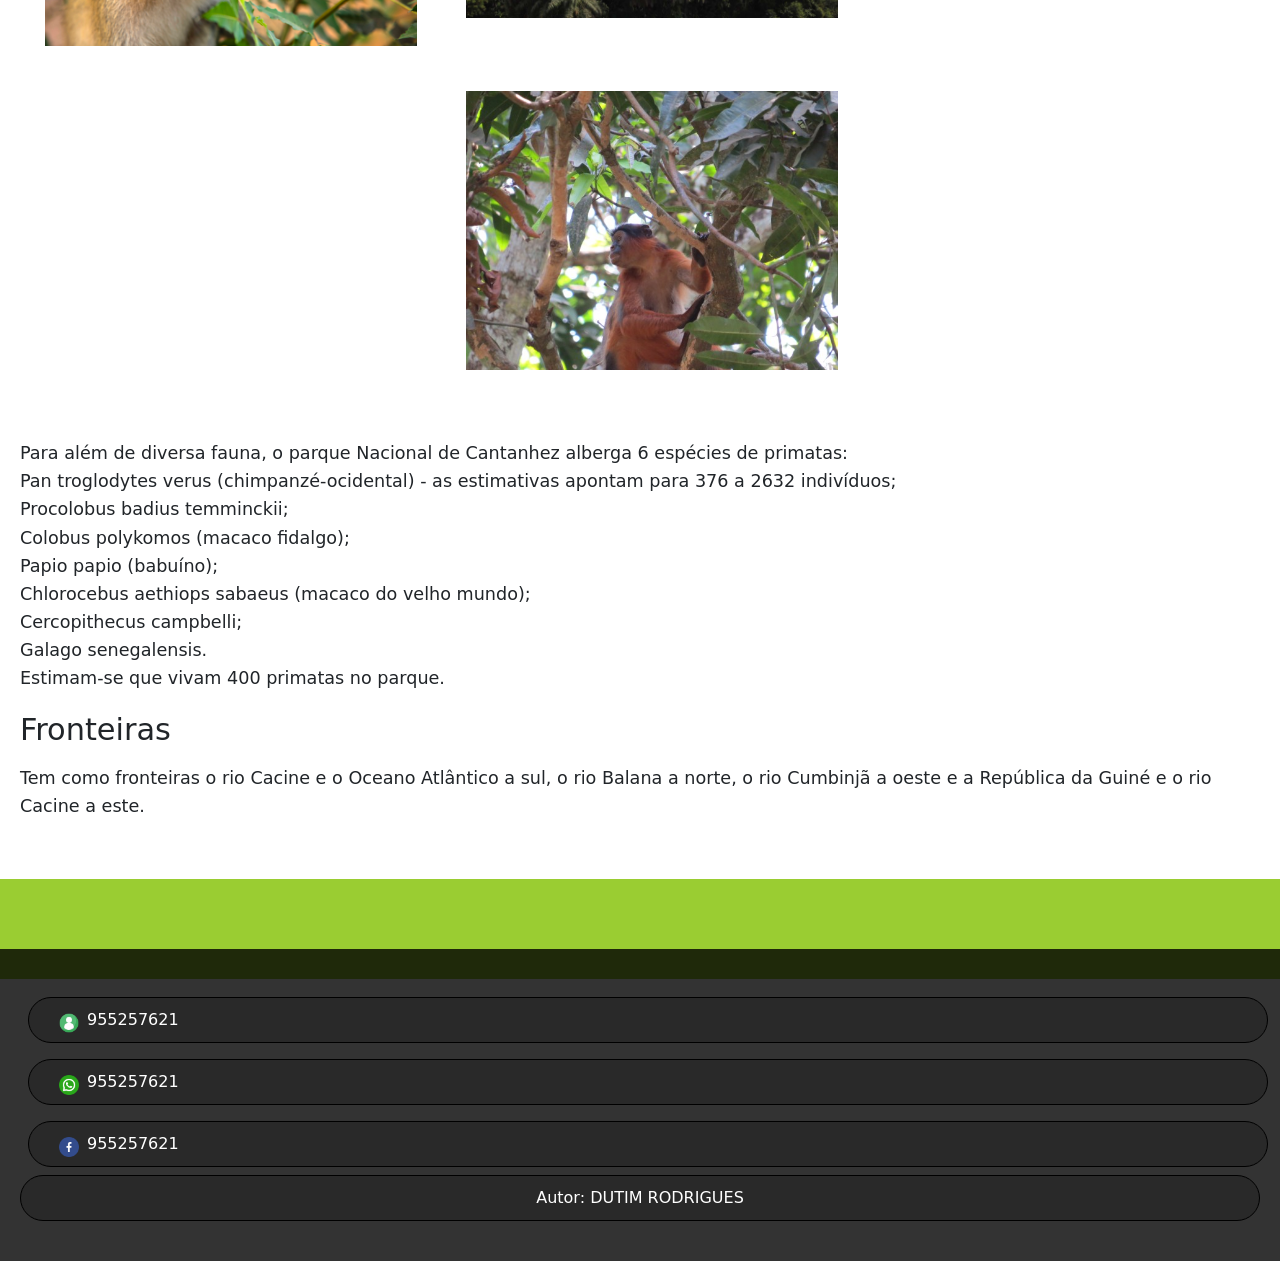
==== commit af4d9aac: "gffhh" ====
--- a/cantanhez.html
+++ b/cantanhez.html
@@ -85,11 +85,21 @@
 <p>Tem como fronteiras o rio Cacine e o Oceano Atlântico a sul, o rio Balana a norte, o rio Cumbinjã a oeste e a República da Guiné e o rio Cacine a este.</p><br></section>
 
 <section class="bot">
-	<footer >			
-		<a><img src="IMG/contato.png" width="20px" height="20px"> 955257621</a>
-		<a><img src="IMG/whatsapp.png" width="20px" height="20px"> 955257621</a>
-		<a><img src="IMG/facebook.png" width="20px" height="20px"> 955257621</a>
-		<span>Autor: DUTIM RODRIGUES</span>
+	<footer class="bottom-footer">
+		<div class="container-fluid">
+			<div class="row text-center">
+				<a href="tel:955257621" class="contact-link">
+					<img src="IMG/contato.png" alt="Telefone" class="contact-icon"> 955257621
+				</a>
+				<a href="https://wa.me/955257621" target="_blank" class="contact-link">
+					<img src="IMG/whatsapp.png" alt="WhatsApp" class="contact-icon"> 955257621
+				</a>
+				<a href="#" class="contact-link">
+					<img src="IMG/facebook.png" alt="Facebook" class="contact-icon"> 955257621
+				</a>
+				<span class="author-credit">Autor: DUTIM RODRIGUES</span>
+			</div>
+		</div>
 	</footer> 
 </section>
 	
--- a/CSS/cantanhez.css
+++ b/CSS/cantanhez.css
@@ -160,4 +160,47 @@
 	height: 100px;
 	padding-top: 70px;
 	text-align: center;
+}
+
+
+
+.bottom-footer {
+	background-color: rgba(0, 0, 0, 0.8);
+	padding: 40px 20px;
+	text-align: center;
+	margin-top: auto;
+}
+
+
+
+.contact-link {
+	color: white;
+	text-decoration: none;
+	border: 1px solid white;
+	padding: 12px 20px;
+	margin: 8px;
+	border-radius: 50px;
+	display: inline-flex;
+	align-items: center;
+	gap: 8px;
+	transition: all 0.3s ease;
+	font-size: clamp(0.8rem, 2vw, 1rem);
+}
+.contact-icon {
+	width: 20px;
+	height: 20px;
+}
+.contact-link:hover {
+	background-color: white;
+	color: #333;
+}
+
+.author-credit {
+	color: white;
+	padding: 12px 20px;
+	border: 1px solid white;
+	border-radius: 50px;
+	maring: 8px;
+	display: inline-block;
+	font-size: clamp(0.8rem, 2vw, 1rem);
 }
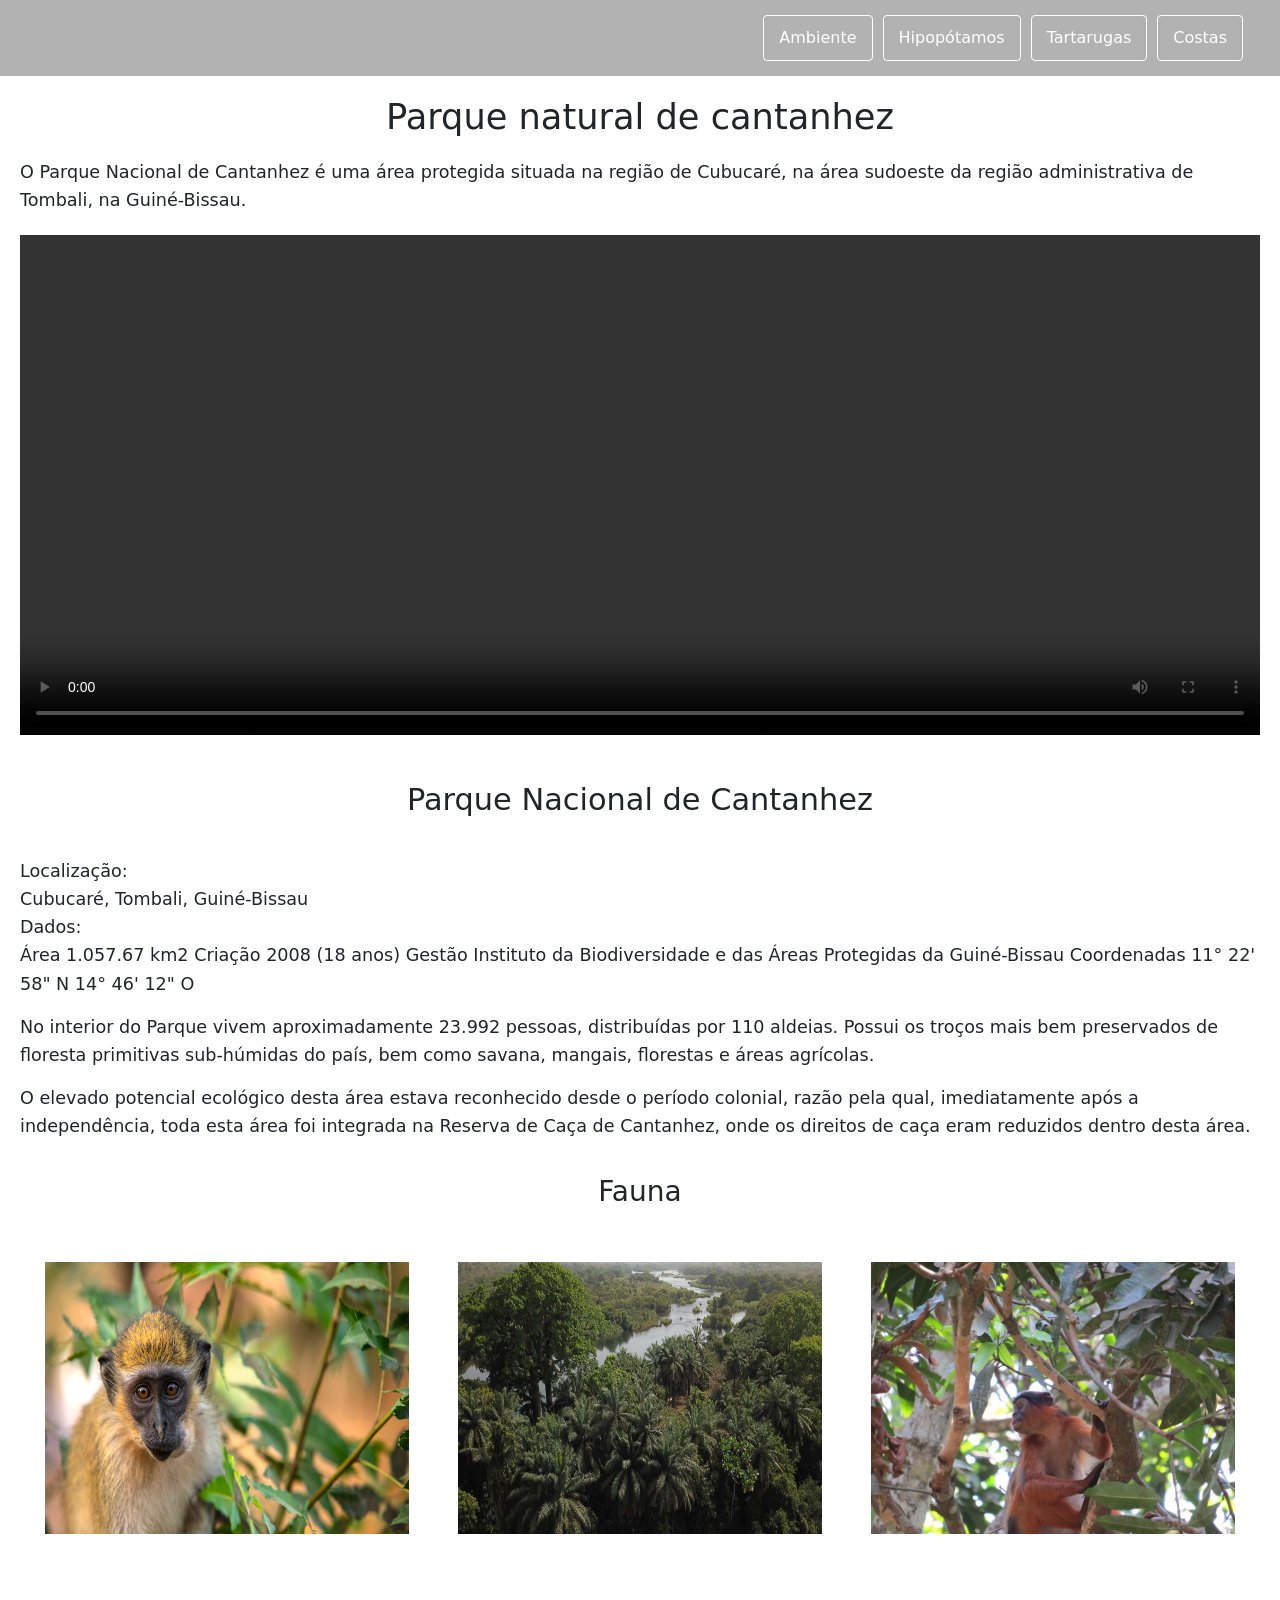
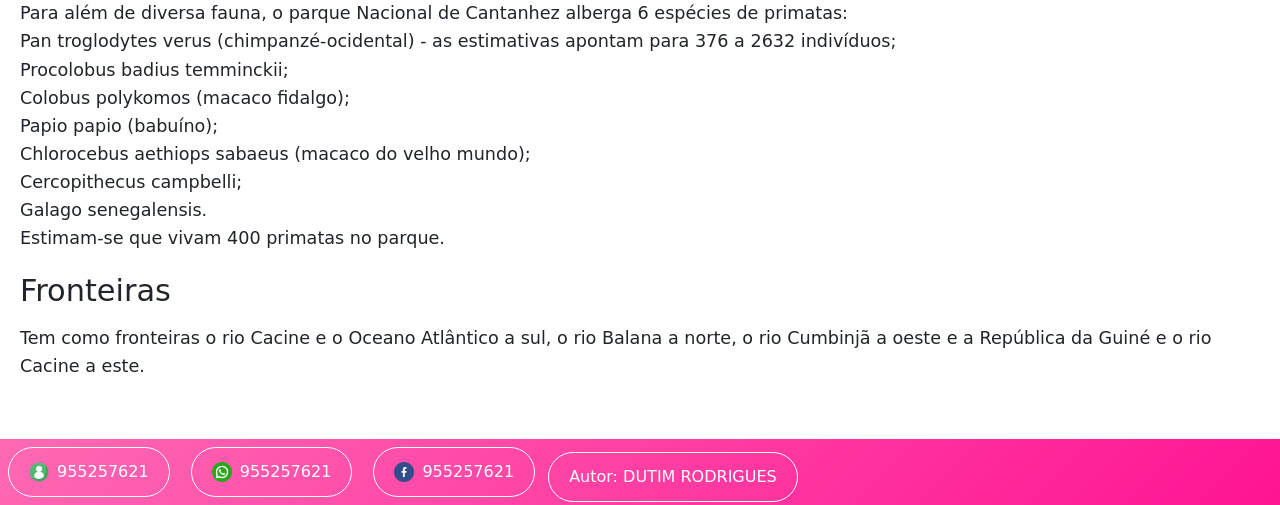
==== commit 63ee6f4a: "jdkfkf" ====
--- a/cantanhez.html
+++ b/cantanhez.html
@@ -1,14 +1,17 @@
 <!DOCTYPE html>
-<html lang="pt-BR">
+<html>
 <head>
 	<meta charset="utf-8">
 	<meta name="viewport" content="width=device-width, initial-scale=1">
-	<title>Parque Natural de Cantanhez</title>
+	<title> Parque natural de Cantanhez</title>
 	<link href="https://cdn.jsdelivr.net/npm/bootstrap@5.3.8/dist/css/bootstrap.min.css" rel="stylesheet" integrity="sha384-sRIl4kxILFvY47J16cr9ZwB07vP4J8+LH7qKQnuqkuIAvNWLzeN8tE5YBujZqJLB" crossorigin="anonymous">
-	<link rel="stylesheet" type="text/css" href="CSS/cantanhez.css">
+	<script src="https://cdn.jsdelivr.net/npm/bootstrap@5.3.8/dist/js/bootstrap.bundle.min.js" integrity="sha384-FKyoEForCGlyvwx9Hj09JcYn3nv7wiPVlz7YYwJrWVcXK/BmnVDxM+D2scQbITxI" crossorigin="anonymous"></script>
+
+	<link rel="stylesheet" type="text/css" href=" CSS/cantanhez.css">
 </head>
 <body>
-	<header class="top">
+
+	<header class="ak">
 		<nav class="navbar navbar-expand-lg navbar-dark">
 			<div class="container-fluid">
 				<button class="navbar-toggler" type="button" data-bs-toggle="collapse" data-bs-target="#navbarNav" aria-controls="navbarNav" aria-expanded="false" aria-label="Toggle navigation">
@@ -17,17 +20,13 @@
 				<div class="collapse navbar-collapse" id="navbarNav">
 					<ul class="navbar-nav ms-auto">
 						<li class="nav-item"><a class="nav-link" href="index.html">Ambiente</a></li>
-						<li class="nav-item"><a class="nav-link" href="mangais.html">Mangais</a></li>
-						<li class="nav-item"><a class="nav-link" href="hipopotamo.html">Hipopotamos</a></li>
+						<li class="nav-item"><a class="nav-link" href="hipopotamo.html">Hipopótamos</a></li>
 						<li class="nav-item"><a class="nav-link" href="tartaruga.html">Tartarugas</a></li>
 						<li class="nav-item"><a class="nav-link" href="costas.html">Costas</a></li>
 					</ul>
 				</div>
 			</div>
 		</nav>
-		<div class="header-content">
-			<h2>Cantanhez</h2>
-		</div>
 	</header>
 <div class="pri">
 <h1>Parque natural de cantanhez</h1>
@@ -54,8 +53,9 @@
 Possui os troços mais bem preservados de floresta primitivas sub-húmidas do país, bem como savana, mangais, florestas e áreas agrícolas.</p>
 <p>O elevado potencial ecológico desta área estava reconhecido desde o período colonial, razão pela qual, imediatamente após a independência, toda esta área foi integrada na Reserva de Caça de Cantanhez, onde os direitos de caça eram reduzidos dentro desta área.</p></div>
 
+<h3 style="text-align: center;">Fauna</h3>
 <section class="ju">
-<h3>Fauna</h3>
+
 
 <div class="mato">
 <img src="IMG/canta1.jpg" width="400PX" height="200px"><br>
@@ -84,25 +84,20 @@
 <h4>Fronteiras</h4>
 <p>Tem como fronteiras o rio Cacine e o Oceano Atlântico a sul, o rio Balana a norte, o rio Cumbinjã a oeste e a República da Guiné e o rio Cacine a este.</p><br></section>
 
-<section class="bot">
-	<footer class="bottom-footer">
-		<div class="container-fluid">
-			<div class="row text-center">
-				<a href="tel:955257621" class="contact-link">
-					<img src="IMG/contato.png" alt="Telefone" class="contact-icon"> 955257621
-				</a>
-				<a href="https://wa.me/955257621" target="_blank" class="contact-link">
-					<img src="IMG/whatsapp.png" alt="WhatsApp" class="contact-icon"> 955257621
-				</a>
-				<a href="#" class="contact-link">
-					<img src="IMG/facebook.png" alt="Facebook" class="contact-icon"> 955257621
-				</a>
-				<span class="author-credit">Autor: DUTIM RODRIGUES</span>
-			</div>
-		</div>
-	</footer> 
+<section class="su">
+	<footer>
+		<a href="tel:955257621" class="contact-link">
+			<img src="IMG/contato.png" alt="Telefone" class="contact-icon"> 955257621
+		</a>
+		<a href="https://wa.me/955257621" target="_blank" class="contact-link">
+			<img src="IMG/whatsapp.png" alt="WhatsApp" class="contact-icon"> 955257621
+		</a>
+		<a href="#" class="contact-link">
+			<img src="IMG/facebook.png" alt="Facebook" class="contact-icon"> 955257621
+		</a>
+		<span class="author-credit">Autor: DUTIM RODRIGUES</span>
+	</footer>
 </section>
-	
 
 
 
--- a/CSS/cantanhez.css
+++ b/CSS/cantanhez.css
@@ -88,6 +88,7 @@
 .ju {
 	padding: 20px;
 	clear: both;
+	display: flex;
 }
 
 .ju h3 {
@@ -99,12 +100,14 @@
 .mato {
 	width: 100%;
 	margin-bottom: 20px;
+	display: flex;
+	flex-wrap: wrap;
+	justify-content: center;
 }
 
 .mato img {
 	width: 100%;
 	height: auto;
-	display: block;
 }
 
 @media (min-width: 576px) {
@@ -155,12 +158,7 @@
 .bot img{
 	margin-bottom: -5px;
 }
-.bot {
-	background: yellowgreen;
-	height: 100px;
-	padding-top: 70px;
-	text-align: center;
-}
+
 
 
 
@@ -203,4 +201,28 @@
 	maring: 8px;
 	display: inline-block;
 	font-size: clamp(0.8rem, 2vw, 1rem);
+}
+.su {
+	background: linear-gradient(135deg, #ff69b4 0%, #ff1493 100%);
+	color: white;
+	padding: 0;
+}
+
+.navbar {
+	background-color: rgba(0, 0, 0, 0.3) !important;
+	padding: 10px 20px;
+}
+
+.nav-link {
+	color: white !important;
+	border: 1px solid white;
+	padding: 10px 15px !important;
+	margin: 5px;
+	border-radius: 4px;
+	transition: all 0.3s ease;
+}
+
+.nav-link:hover {
+	background-color: white;
+	color: #ff1493 !important;
 }
